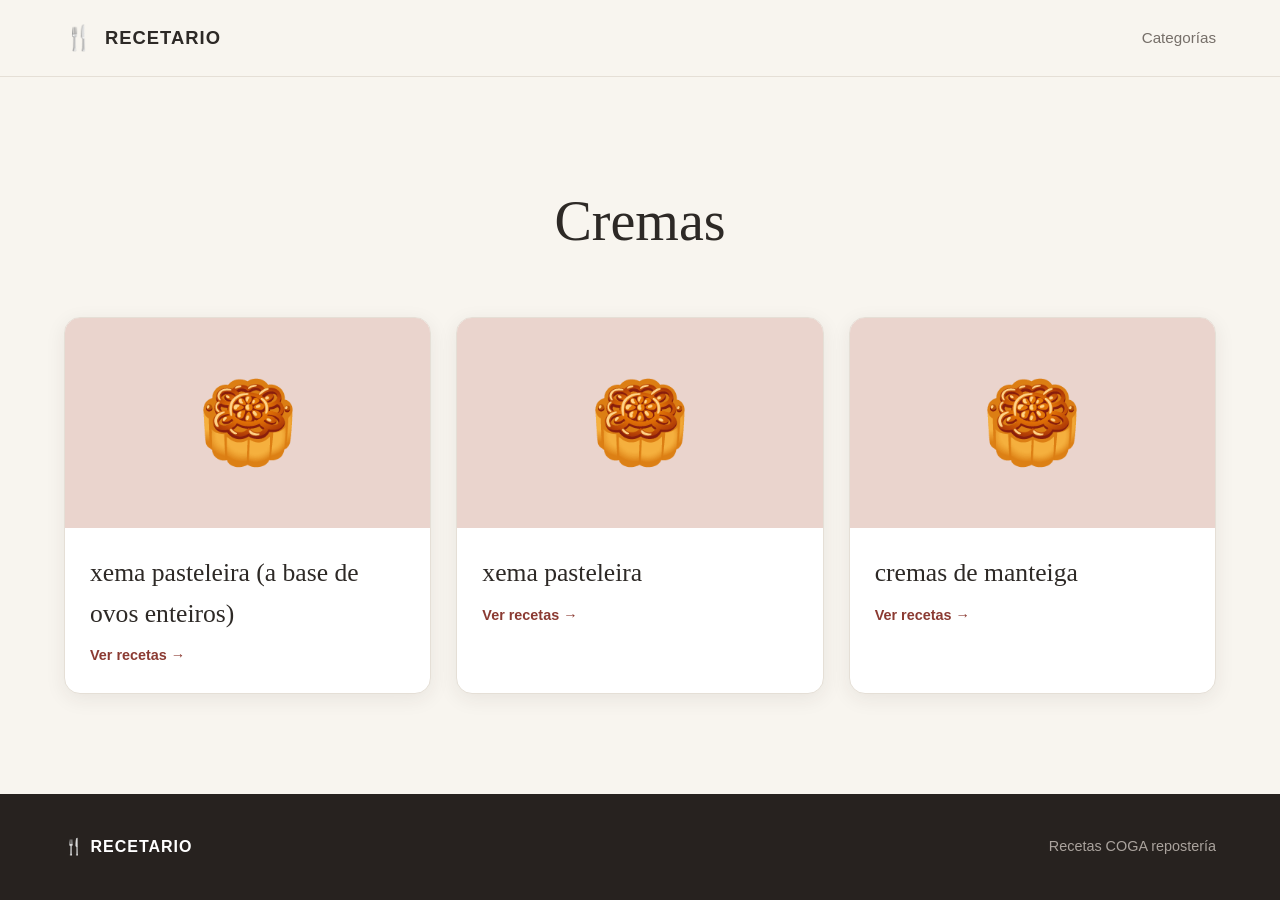
==== webs/reposteria/cremas.html @ dbeec51d "cremas añadidas" ====
<!DOCTYPE html>
<html lang="es">

<head>
    <meta charset="UTF-8">
    <meta name="viewport" content="width=device-width, initial-scale=1.0">

    <title>Bizcochos</title>

    <link rel="stylesheet" href="styles.css">
</head>

<body>

    <!-- =========================
         CABECERA
    ========================== -->
    <header class="header">

        <div class="container header-content">

            <a href="index.html" class="logo">
                <span class="logo-icon">🍴</span>
                <span>RECETARIO</span>
            </a>

            <nav class="nav">
                <a href="index.html">Categorías</a>
            </nav>

        </div>

    </header>


    <!-- =========================
         CATEGORÍAS
    ========================== -->
    <section class="categories section" id="categorias">

        <div class="container">

            <div class="section-heading">

                <h2>
                    Cremas
                </h2>

            </div>


            <div class="category-grid">


                <!-- =========================
                     BIZCOCHOS
                ========================== -->
                <a href="cremas.pdf#page=2" target="_blank" class="category-card">

                    <div class="category-image bizcochos-image">
                        <span>🥮</span>
                    </div>

                    <div class="category-info">

                        <h3>
                            xema pasteleira (a base de ovos enteiros)
                        </h3>

                        <span class="category-link">
                            Ver recetas →
                        </span>

                    </div>

                </a>
                <!-- =========================
                     BIZCOCHOS
                ========================== -->
                <a href="cremas.pdf#page=3" target="_blank" class="category-card">

                    <div class="category-image bizcochos-image">
                        <span>🥮</span>
                    </div>

                    <div class="category-info">

                        <h3>
                            xema pasteleira
                        </h3>

                        <span class="category-link">
                            Ver recetas →
                        </span>

                    </div>

                </a><!-- =========================
                     BIZCOCHOS
                ========================== -->
                <a href="biscoitos.pdf#page=4" target="_blank" class="category-card">

                    <div class="category-image bizcochos-image">
                        <span>🥮</span>
                    </div>

                    <div class="category-info">

                        <h3>
                            cremas de manteiga
                        </h3>

                        <span class="category-link">
                            Ver recetas →
                        </span>

                    </div>

                </a>

            </div>

    </section>


    <!-- =========================
         FOOTER
    ========================== -->
    <footer class="footer">

        <div class="container footer-content">

            <div class="footer-logo">
                🍴 RECETARIO
            </div>

            <p>
                Recetas COGA repostería
            </p>

        </div>

    </footer>


</body>

</html>
---- webs/reposteria/styles.css ----
/* =========================================
   VARIABLES
========================================= */

:root {
    --color-primary: #8b3a32;
    --color-primary-dark: #672a25;

    --color-background: #f8f5ef;
    --color-white: #ffffff;

    --color-text: #2d2926;
    --color-text-light: #766f69;

    --color-border: #e5dfd6;

    --shadow-small:
        0 5px 20px rgba(45, 41, 38, 0.08);

    --shadow-large:
        0 15px 40px rgba(45, 41, 38, 0.12);

    --radius: 16px;
}


/* =========================================
   RESET
========================================= */

* {
    margin: 0;
    padding: 0;
    box-sizing: border-box;
}


html {
    scroll-behavior: smooth;
}


body {
    font-family:
        Arial,
        Helvetica,
        sans-serif;

    background: var(--color-background);

    color: var(--color-text);

    line-height: 1.6;
}


a {
    color: inherit;
    text-decoration: none;
}


img {
    width: 100%;
    display: block;
}


/* =========================================
   CONTENEDOR
========================================= */

.container {
    width: min(1180px, 90%);

    margin: 0 auto;
}


/* =========================================
   HEADER
========================================= */

.header {
    position: sticky;

    top: 0;

    z-index: 100;

    background: rgba(248, 245, 239, 0.95);

    backdrop-filter: blur(10px);

    border-bottom:
        1px solid var(--color-border);
}


.header-content {
    height: 76px;

    display: flex;

    align-items: center;

    justify-content: space-between;
}


.logo {
    display: flex;

    align-items: center;

    gap: 10px;

    font-size: 1.15rem;

    font-weight: 800;

    letter-spacing: 1px;
}


.logo-icon {
    font-size: 1.5rem;
}


.nav {
    display: flex;

    gap: 35px;
}


.nav a {
    font-size: 0.95rem;

    color: var(--color-text-light);

    transition: color 0.2s ease;
}


.nav a:hover {
    color: var(--color-primary);
}


/* =========================================
   HERO
========================================= */

.hero {
    min-height: 620px;

    display: flex;

    align-items: center;

    position: relative;

    overflow: hidden;

    background:
        linear-gradient(
            90deg,
            rgba(45, 35, 30, 0.82),
            rgba(45, 35, 30, 0.35)
        ),
        url("img/hero.jpg")
        center / cover no-repeat;

    color: white;
}


.hero-content {
    width: min(1180px, 90%);

    margin: 0 auto;

    padding: 100px 0;
}


.hero-label {
    display: inline-block;

    margin-bottom: 20px;

    font-size: 0.8rem;

    font-weight: 700;

    letter-spacing: 3px;

    color: #f0d8a8;
}


.hero h1 {
    max-width: 700px;

    margin-bottom: 25px;

    font-family:
        Georgia,
        "Times New Roman",
        serif;

    font-size: clamp(3rem, 7vw, 5.5rem);

    line-height: 1.05;

    font-weight: 500;
}


.hero p {
    max-width: 570px;

    margin-bottom: 35px;

    font-size: 1.1rem;

    color: rgba(255, 255, 255, 0.9);
}


.hero-button {
    display: inline-flex;

    align-items: center;

    gap: 15px;

    padding: 15px 24px;

    background: var(--color-primary);

    border-radius: 50px;

    font-weight: 700;

    transition:
        transform 0.2s ease,
        background 0.2s ease;
}


.hero-button:hover {
    background: var(--color-primary-dark);

    transform: translateY(-2px);
}


/* =========================================
   SECCIONES
========================================= */

.section {
    padding: 100px 0;
}


.section-heading {
    margin-bottom: 50px;

    text-align: center;
}


.section-label {
    display: block;

    margin-bottom: 10px;

    color: var(--color-primary);

    font-size: 0.75rem;

    font-weight: 800;

    letter-spacing: 3px;
}


.section-heading h2 {
    margin-bottom: 12px;

    font-family:
        Georgia,
        "Times New Roman",
        serif;

    font-size: clamp(2.2rem, 5vw, 3.5rem);

    font-weight: 500;
}


.section-heading p {
    color: var(--color-text-light);

    font-size: 1rem;
}


/* =========================================
   CATEGORÍAS
========================================= */

.category-grid {
    display: grid;

    grid-template-columns:
        repeat(3, 1fr);

    gap: 25px;
}


.category-card {
    overflow: hidden;

    background: var(--color-white);

    border:
        1px solid var(--color-border);

    border-radius: var(--radius);

    box-shadow: var(--shadow-small);

    transition:
        transform 0.25s ease,
        box-shadow 0.25s ease;
}


.category-card:hover {
    transform: translateY(-7px);

    box-shadow: var(--shadow-large);
}


.category-image {
    height: 210px;

    display: flex;

    align-items: center;

    justify-content: center;

    font-size: 5rem;
}


.bizcochos-image {
    background: #ead4cd;
}


.cremas-image {
    background: #d7e7e9;
}


.cremas-leche-image {
    background: #f0dfbd;
}


.carnaval-image {
    background: #e7dfc8;
}


.pastas-image {
    background: #dce6d5;
}


.bolleria-hojaldrada-image {
    background: #eadbe4;
}

.elaboraciones-varias-image {
    background: #b6b5ee9c;
}


.category-info {
    padding: 25px;
}

.elaboraciones-varias-image {
    padding: 25px;
}


.category-info h3 {
    margin-bottom: 8px;

    font-family:
        Georgia,
        "Times New Roman",
        serif;

    font-size: 1.6rem;

    font-weight: 500;
}


.category-info p {
    min-height: 50px;

    margin-bottom: 18px;

    color: var(--color-text-light);

    font-size: 0.9rem;
}


.category-link {
    color: var(--color-primary);

    font-size: 0.9rem;

    font-weight: 700;
}


/* =========================================
   RECETAS
========================================= */

.recipes {
    background: #eee9e0;
}


.recipe-grid {
    display: grid;

    grid-template-columns:
        repeat(3, 1fr);

    gap: 25px;
}


.recipe-card {
    overflow: hidden;

    background: var(--color-white);

    border-radius: var(--radius);

    box-shadow: var(--shadow-small);

    transition:
        transform 0.25s ease,
        box-shadow 0.25s ease;
}


.recipe-card:hover {
    transform: translateY(-7px);

    box-shadow: var(--shadow-large);
}


.recipe-image {
    height: 260px;

    position: relative;

    overflow: hidden;

    background: #ddd;
}


.recipe-image img {
    height: 100%;

    object-fit: cover;

    transition: transform 0.4s ease;
}


.recipe-card:hover .recipe-image img {
    transform: scale(1.05);
}


.recipe-category {
    position: absolute;

    top: 15px;

    left: 15px;

    padding: 6px 12px;

    background: var(--color-white);

    border-radius: 50px;

    color: var(--color-primary);

    font-size: 0.7rem;

    font-weight: 800;

    text-transform: uppercase;

    letter-spacing: 1px;
}


.recipe-info {
    padding: 25px;
}


.recipe-info h3 {
    margin-bottom: 8px;

    font-family:
        Georgia,
        "Times New Roman",
        serif;

    font-size: 1.5rem;

    font-weight: 500;
}


.recipe-info p {
    margin-bottom: 18px;

    color: var(--color-text-light);

    font-size: 0.9rem;
}


.recipe-link {
    color: var(--color-primary);

    font-size: 0.9rem;

    font-weight: 700;
}


/* =========================================
   BANNER
========================================= */

.categories-banner {
    padding: 80px 0;

    background: var(--color-primary);

    color: white;
}


.banner-content {
    display: flex;

    align-items: center;

    justify-content: space-between;

    gap: 30px;
}


.banner-content .section-label {
    color: #f0d8a8;
}


.banner-content h2 {
    font-family:
        Georgia,
        "Times New Roman",
        serif;

    font-size: clamp(2rem, 4vw, 3rem);

    font-weight: 500;
}


.banner-button {
    flex-shrink: 0;

    padding: 15px 24px;

    background: white;

    border-radius: 50px;

    color: var(--color-primary);

    font-weight: 700;

    transition:
        transform 0.2s ease;
}


.banner-button:hover {
    transform: translateY(-2px);
}


/* =========================================
   FOOTER
========================================= */

.footer {
    padding: 40px 0;

    background: #27221f;

    color: white;
}


.footer-content {
    display: flex;

    align-items: center;

    justify-content: space-between;
}


.footer-logo {
    font-weight: 800;

    letter-spacing: 1px;
}


.footer p {
    color: #aaa39d;

    font-size: 0.9rem;
}


/* =========================================
   RESPONSIVE - TABLET
========================================= */

@media (max-width: 900px) {

    .category-grid,
    .recipe-grid {
        grid-template-columns:
            repeat(2, 1fr);
    }


    .hero {
        min-height: 550px;
    }


    .banner-content {
        flex-direction: column;

        align-items: flex-start;
    }

}


/* =========================================
   RESPONSIVE - MÓVIL
========================================= */

@media (max-width: 600px) {

    .header-content {
        height: 65px;
    }


    .nav {
        display: none;
    }


    .hero {
        min-height: 600px;
    }


    .hero-content {
        padding: 70px 0;
    }


    .hero h1 {
        font-size: 3.2rem;
    }


    .hero p {
        font-size: 1rem;
    }


    .section {
        padding: 70px 0;
    }


    .category-grid,
    .recipe-grid {
        grid-template-columns: 1fr;
    }


    .category-image {
        height: 190px;
    }


    .recipe-image {
        height: 230px;
    }


    .footer-content {
        flex-direction: column;

        align-items: flex-start;

        gap: 10px;
    }

}
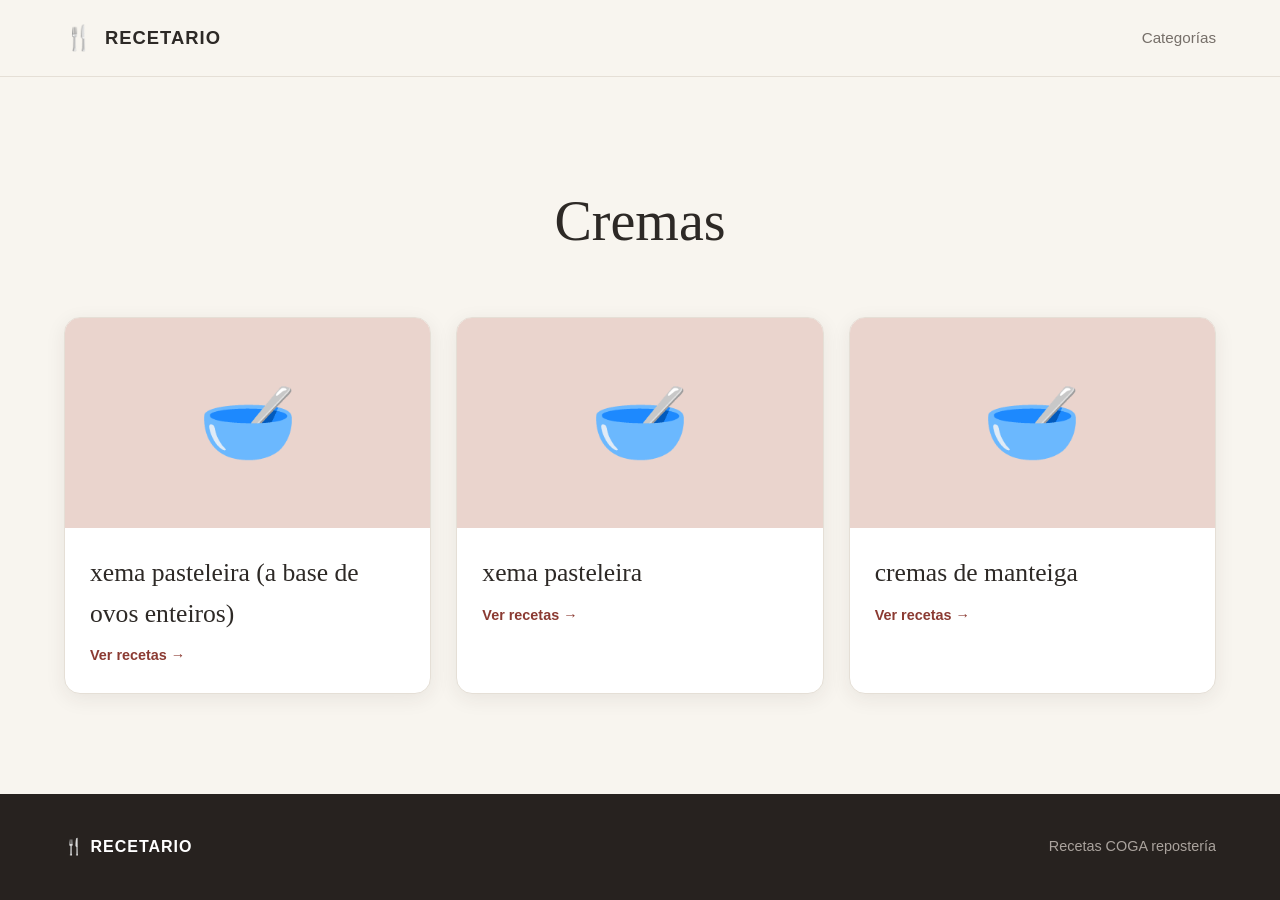
==== commit e1788fb6: "cremas acabado" ====
--- a/webs/reposteria/cremas.html
+++ b/webs/reposteria/cremas.html
@@ -5,7 +5,7 @@
     <meta charset="UTF-8">
     <meta name="viewport" content="width=device-width, initial-scale=1.0">
 
-    <title>Bizcochos</title>
+    <title>Cremas</title>
 
     <link rel="stylesheet" href="styles.css">
 </head>
@@ -58,7 +58,7 @@
                 <a href="cremas.pdf#page=2" target="_blank" class="category-card">
 
                     <div class="category-image bizcochos-image">
-                        <span>🥮</span>
+                        <span>🥣</span>
                     </div>
 
                     <div class="category-info">
@@ -80,7 +80,7 @@
                 <a href="cremas.pdf#page=3" target="_blank" class="category-card">
 
                     <div class="category-image bizcochos-image">
-                        <span>🥮</span>
+                        <span>🥣</span>
                     </div>
 
                     <div class="category-info">
@@ -98,10 +98,10 @@
                 </a><!-- =========================
                      BIZCOCHOS
                 ========================== -->
-                <a href="biscoitos.pdf#page=4" target="_blank" class="category-card">
+                <a href="cremas.pdf#page=4" target="_blank" class="category-card">
 
                     <div class="category-image bizcochos-image">
-                        <span>🥮</span>
+                        <span>🥣</span>
                     </div>
 
                     <div class="category-info">
